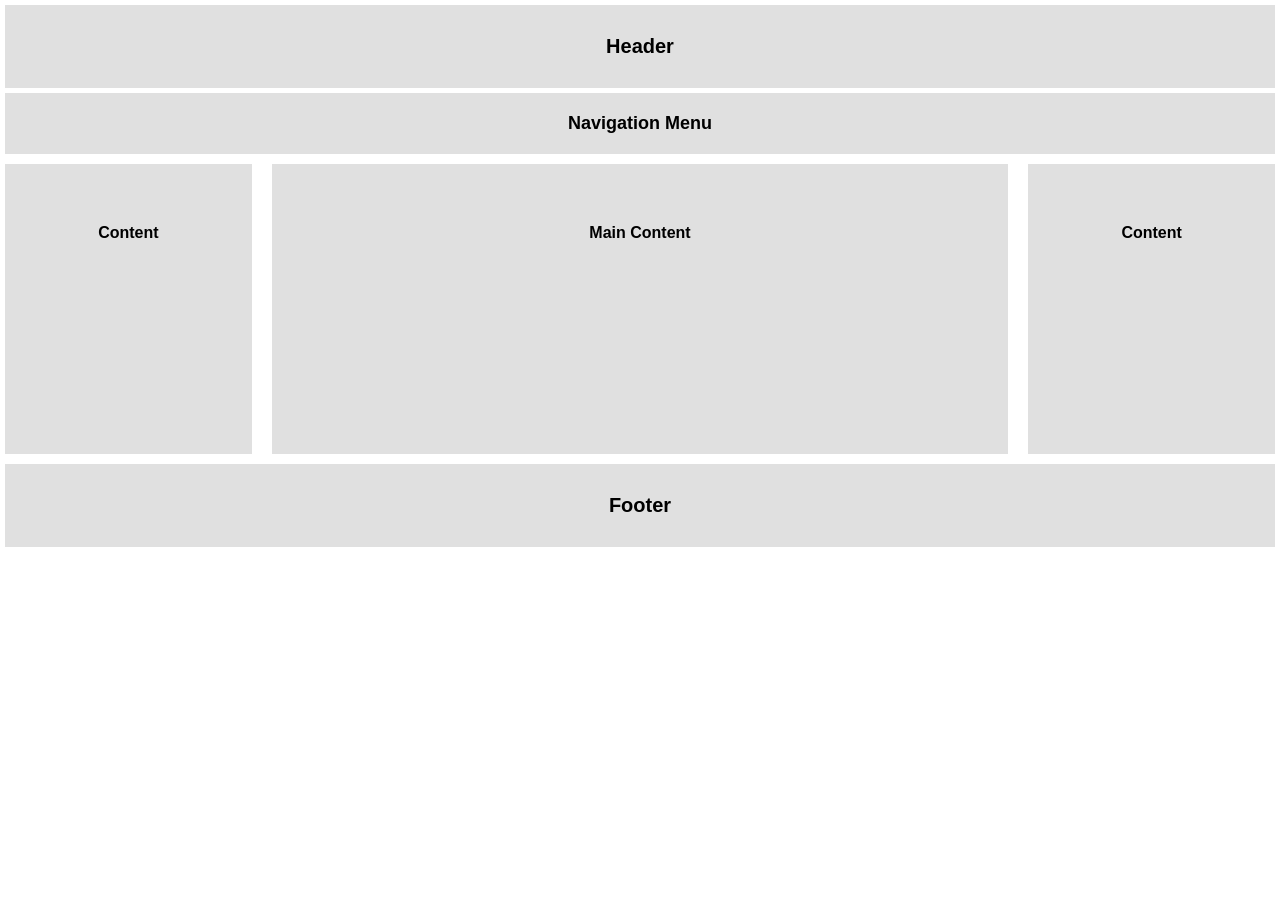
==== index.html @ 15eb7455 "my first task" ====
<!DOCTYPE html>
<html lang="en">
<head>
  <meta charset="UTF-8">
  <meta name="viewport" content="width=device-width, initial-scale=1.0">
  <title>Task 1</title>
  <link rel="stylesheet" href="style.css">
</head>
<body>
  <header>Header</header>
  <nav>Navigation Menu</nav>
  <section>
    <aside>Content</aside>
    <main>Main Content</main>
    <aside>Content</aside>
  </section>
  <footer>Footer</footer>
</body>
</html>
---- style.css ----
* { margin: 0; padding: 0; box-sizing: border-box; font-family: Arial; }

header, nav, aside, main, footer {
  background-color: #e0e0e0;
  text-align: center;
  font-weight: bold;
  margin: 5px;
  padding: 20px;
}

header, footer { padding: 30px; font-size: 20px; }
nav { padding: 20px; font-size: 18px; }

section { display: flex; gap: 10px; min-height: 300px; }
aside { width: 20%; padding: 60px 20px; }
main { width: 60%; padding: 60px 20px; }

@media(max-width: 768px) {
  section { flex-direction: column; }
  aside, main { width: 100%; }
}
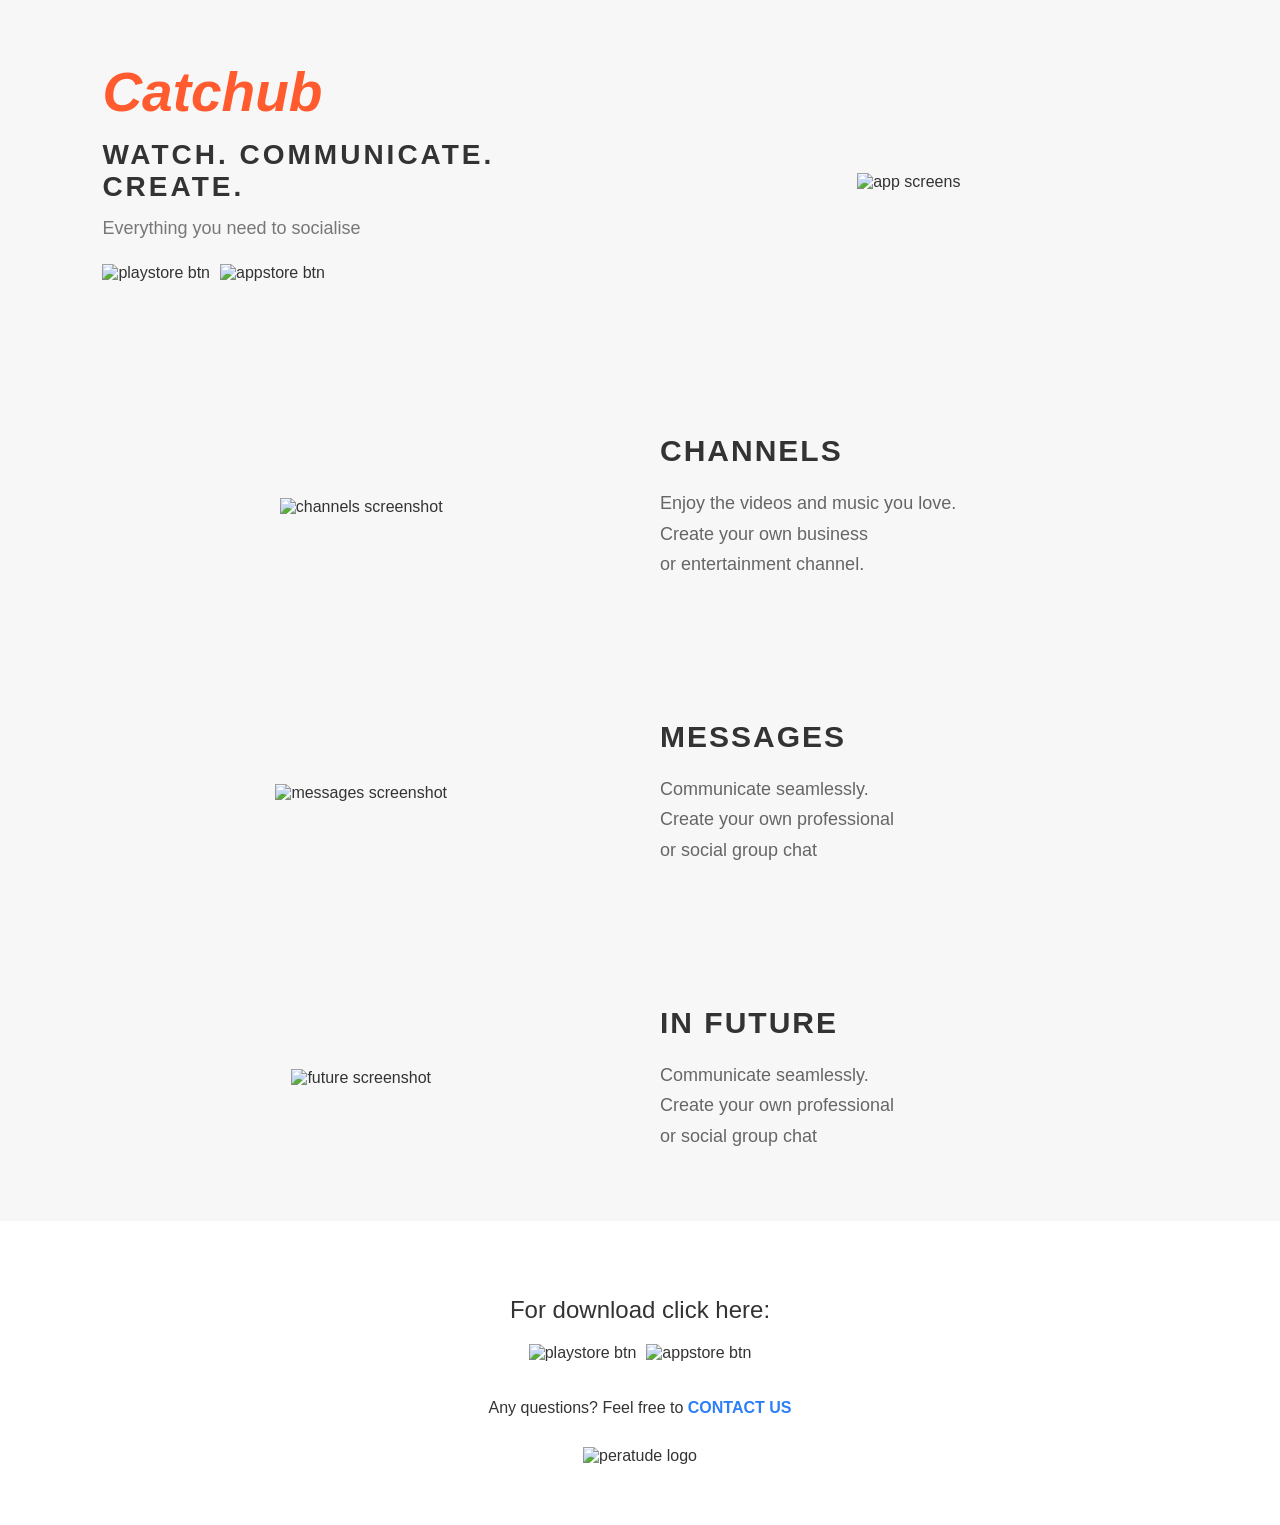
==== commit 48c8d713: "Add files via upload" ====
--- a/index.html
+++ b/index.html
@@ -1,19 +1,82 @@
-<!DOCTYPE html>
-<html lang="en">
-<head>
-  <meta charset="UTF-8">
-  <meta name="viewport" content="width=device-width, initial-scale=1.0">
-  <title>Task 1</title>
-  <link rel="stylesheet" href="style.css">
-</head>
-<body>
-  <header>Header</header>
-  <nav>Navigation Menu</nav>
-  <section>
-    <aside>Content</aside>
-    <main>Main Content</main>
-    <aside>Content</aside>
-  </section>
-  <footer>Footer</footer>
-</body>
-</html>
+<!DOCTYPE html>
+<html lang="en">
+<head>
+    <meta charset="UTF-8">
+    <meta name="viewport" content="width=device-width, initial-scale=1.0">
+    <title>Catchub - Watch. Communicate. Create.</title>
+    <link rel="stylesheet" href="./style.css">
+</head>
+<body>
+
+    <!-- top section with logo and phones -->
+    <header class="top-section">
+        <div class="left-side">
+            <h1 class="logo-text">Catchub</h1>
+            <h2>WATCH. COMMUNICATE. CREATE.</h2>
+            <p>Everything you need to socialise</p>
+            <div class="store-btns">
+                <img src="images/playstore.png" alt="playstore btn">
+                <img src="images/appstore.png" alt="appstore btn">
+            </div>
+        </div>
+        <div class="right-side">
+            <img src="images/hero.png" alt="app screens">
+        </div>
+    </header>
+
+    <main>
+
+        <!-- channels section -->
+        <section class="row">
+            <div class="img-box">
+                <img src="images/channel.png" alt="channels screenshot">
+            </div>
+            <div class="text-box">
+                <h2>CHANNELS</h2>
+                <p>Enjoy the videos and music you love.<br>
+                Create your own business<br>
+                or entertainment channel.</p>
+            </div>
+        </section>
+
+        <!-- messages section, text on left this time -->
+        <section class="row row-flip">
+            <div class="text-box">
+                <h2>MESSAGES</h2>
+                <p>Communicate seamlessly.<br>
+                Create your own professional<br>
+                or social group chat</p>
+            </div>
+            <div class="img-box">
+                <img src="images/messages.png" alt="messages screenshot">
+            </div>
+        </section>
+
+        <!-- in future section -->
+        <section class="row">
+            <div class="img-box">
+                <img src="images/future.png" alt="future screenshot">
+            </div>
+            <div class="text-box">
+                <h2>IN FUTURE</h2>
+                <p>Communicate seamlessly.<br>
+                Create your own professional<br>
+                or social group chat</p>
+            </div>
+        </section>
+
+    </main>
+
+    <!-- footer with download and logo -->
+    <footer>
+        <p class="download-text">For download click here:</p>
+        <div class="store-btns center">
+            <img src="images/playstore.png" alt="playstore btn">
+            <img src="images/appstore.png" alt="appstore btn">
+        </div>
+        <p>Any questions? Feel free to <a href="#">CONTACT US</a></p>
+        <img src="images/logo.png" alt="peratude logo" class="footer-logo">
+    </footer>
+
+</body>
+</html>
--- a/style.css
+++ b/style.css
@@ -1,21 +1,158 @@
-* { margin: 0; padding: 0; box-sizing: border-box; font-family: Arial; }
-
-header, nav, aside, main, footer {
-  background-color: #e0e0e0;
-  text-align: center;
-  font-weight: bold;
-  margin: 5px;
-  padding: 20px;
-}
-
-header, footer { padding: 30px; font-size: 20px; }
-nav { padding: 20px; font-size: 18px; }
-
-section { display: flex; gap: 10px; min-height: 300px; }
-aside { width: 20%; padding: 60px 20px; }
-main { width: 60%; padding: 60px 20px; }
-
-@media(max-width: 768px) {
-  section { flex-direction: column; }
-  aside, main { width: 100%; }
-}
+/* basic reset */
+* {
+    margin: 0;
+    padding: 0;
+    box-sizing: border-box;
+}
+
+body {
+    font-family: Arial, Helvetica, sans-serif;
+    background-color: #f7f7f7;
+    color: #333333;
+}
+
+/* ------- top section ------- */
+.top-section {
+    display: flex;
+    justify-content: space-between;
+    align-items: center;
+    padding: 60px 8%;
+    flex-wrap: wrap;
+}
+
+.left-side {
+    flex: 1;
+    min-width: 280px;
+}
+
+.right-side {
+    flex: 1;
+    min-width: 280px;
+    text-align: center;
+}
+
+.right-side img {
+    width: 100%;
+    max-width: 420px;
+}
+
+.logo-text {
+    color: #ff5b2e;
+    font-size: 55px;
+    font-style: italic;
+    margin-bottom: 15px;
+}
+
+.left-side h2 {
+    font-size: 28px;
+    letter-spacing: 3px;
+    margin-bottom: 15px;
+}
+
+.left-side p {
+    font-size: 18px;
+    color: #777777;
+    margin-bottom: 25px;
+}
+
+.store-btns {
+    display: flex;
+    gap: 10px;
+}
+
+.store-btns img {
+    height: 40px;
+    cursor: pointer;
+}
+
+.store-btns.center {
+    justify-content: center;
+}
+
+/* ------- content rows ------- */
+.row {
+    display: flex;
+    align-items: center;
+    justify-content: space-between;
+    padding: 70px 8%;
+    flex-wrap: wrap;
+    gap: 40px;
+}
+
+.row-flip {
+    flex-direction: row-reverse;
+}
+
+.img-box {
+    flex: 1;
+    min-width: 280px;
+    text-align: center;
+}
+
+.img-box img {
+    width: 100%;
+    max-width: 400px;
+}
+
+.text-box {
+    flex: 1;
+    min-width: 280px;
+}
+
+.text-box h2 {
+    font-size: 30px;
+    letter-spacing: 2px;
+    margin-bottom: 20px;
+}
+
+.text-box p {
+    font-size: 18px;
+    color: #666666;
+    line-height: 1.7;
+}
+
+/* ------- footer ------- */
+footer {
+    text-align: center;
+    background-color: #ffffff;
+    padding: 60px 20px;
+}
+
+.download-text {
+    font-size: 24px;
+    margin-bottom: 20px;
+}
+
+footer p {
+    margin: 15px 0;
+    font-size: 16px;
+}
+
+footer a {
+    color: #2d7ff9;
+    text-decoration: none;
+    font-weight: bold;
+}
+
+.footer-logo {
+    width: 70px;
+    margin-top: 15px;
+}
+
+/* ------- mobile screen fix ------- */
+@media (max-width: 768px) {
+    .top-section,
+    .row,
+    .row-flip {
+        flex-direction: column;
+        text-align: center;
+    }
+
+    .store-btns {
+        justify-content: center;
+    }
+
+    .logo-text {
+        font-size: 42px;
+    }
+}
